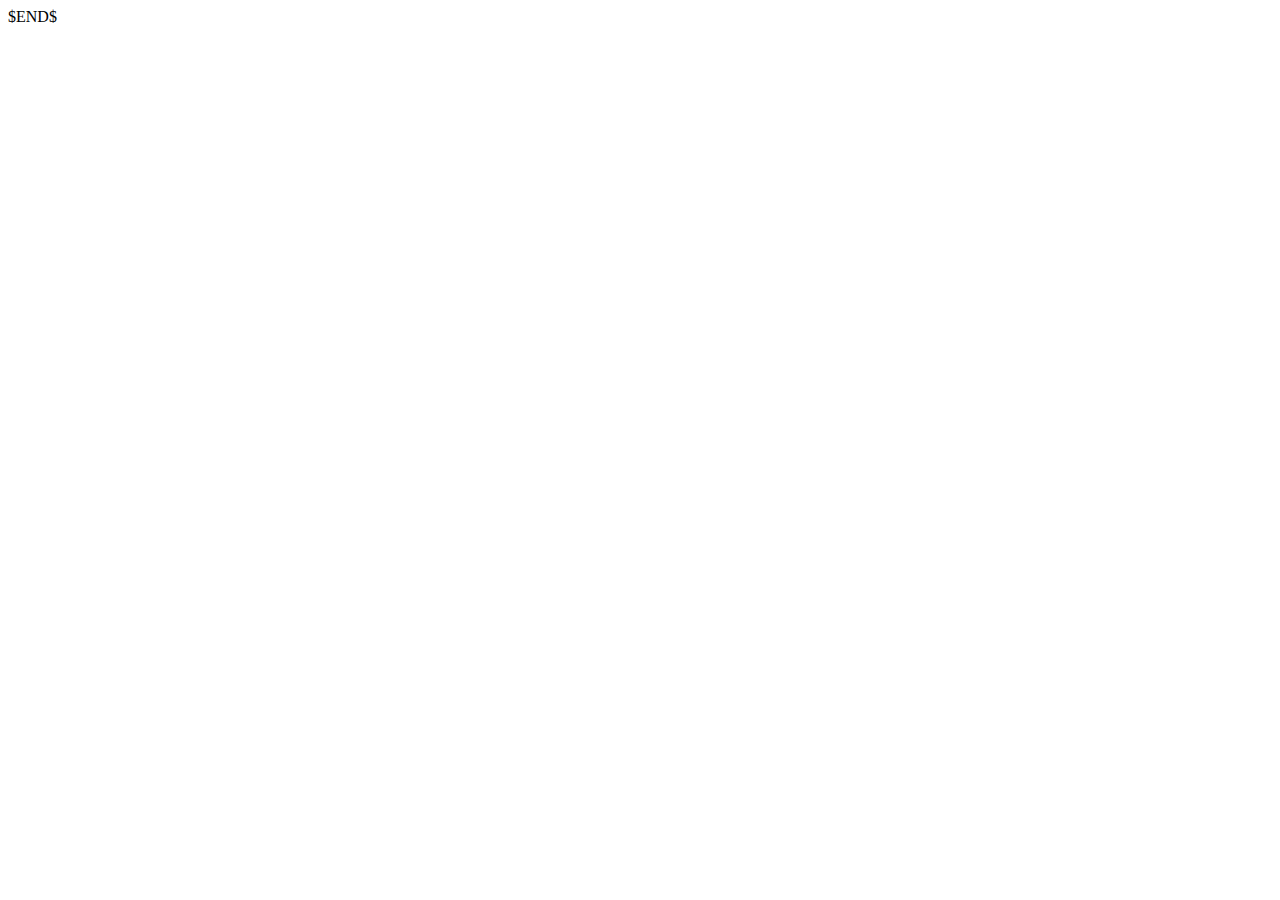
==== part3/index.html @ 50ca7e5f "Initial commit" ====
<!doctype html>
<html lang="en">
<head>
    <meta charset="UTF-8">
    <meta name="viewport"
          content="width=device-width, user-scalable=no, initial-scale=1.0, maximum-scale=1.0, minimum-scale=1.0">
    <meta http-equiv="X-UA-Compatible" content="ie=edge">
    <title>$Title$   16.12.2023</title>
</head>
<body>
$END$

<script>



</script>
</body>
</html>
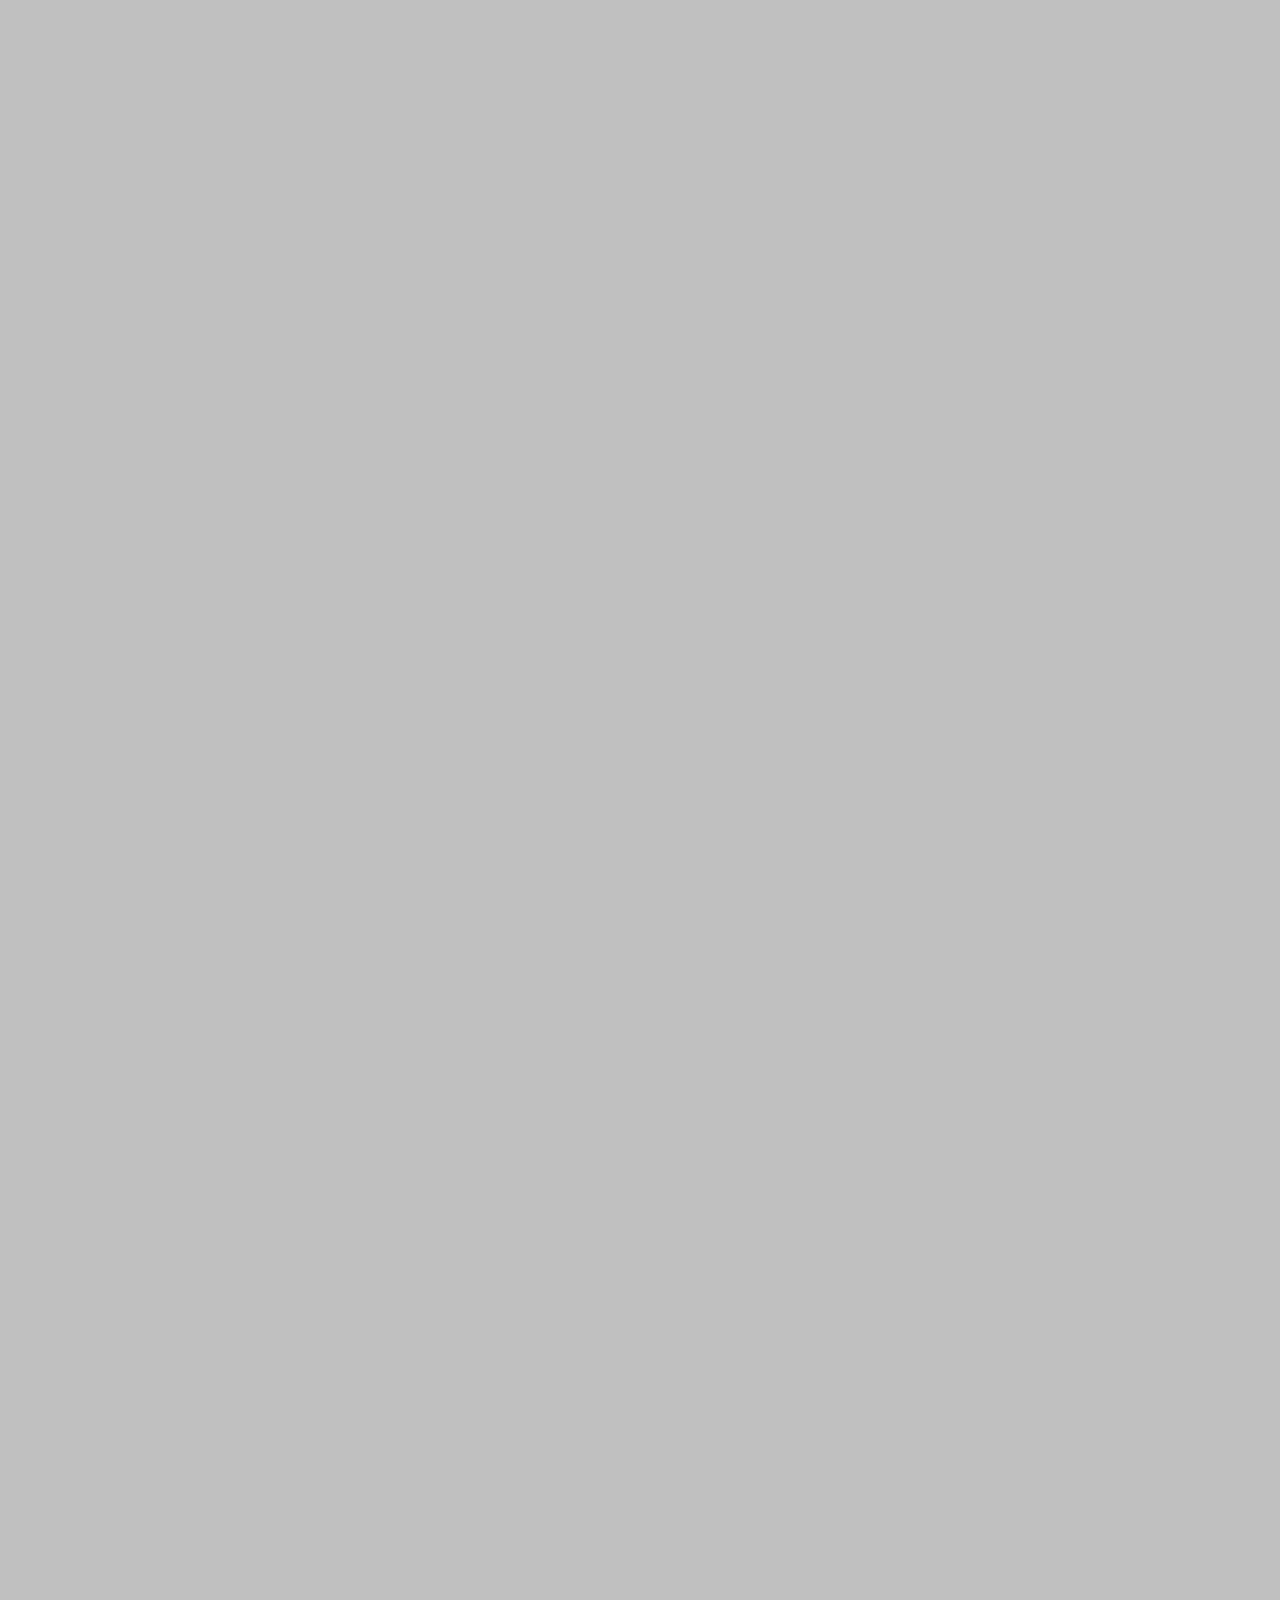
==== commit e74c3e4a: "іва" ====
--- a/part3/index.html
+++ b/part3/index.html
@@ -5,16 +5,164 @@
     <meta name="viewport"
           content="width=device-width, user-scalable=no, initial-scale=1.0, maximum-scale=1.0, minimum-scale=1.0">
     <meta http-equiv="X-UA-Compatible" content="ie=edge">
-    <title>$Title$   16.12.2023</title>
+    <title>Title 16.12.2023</title>
+    <link rel="stylesheet" href="asd.css">
 </head>
 <body>
-$END$
 
-<script>
+<div class="gallery">
+    <iframe width="280"
+            height="117"
+            src="https://www.youtube.com/embed/L4L6E2xtdxs?si=NsY0LQYeoJ5AB_VU"
+            title="YouTube video player"
+            frameborder="0"
+            allow="accelerometer; autoplay; clipboard-write; encrypted-media; gyroscope; picture-in-picture; web-share"
+            allowfullscreen>
+
+    </iframe>
+
+    <iframe width="280"
+            height="117"
+            src="https://www.youtube.com/embed/hn5rbXMJnaU?si=YajxQI98RdavRWe8"
+            title="YouTube video player"
+            frameborder="0"
+            allow="accelerometer; autoplay; clipboard-write; encrypted-media; gyroscope; picture-in-picture; web-share"
+            allowfullscreen></iframe>
+    <iframe width="280"
+            height="117"
+            src="https://www.youtube.com/embed/L4L6E2xtdxs?si=NsY0LQYeoJ5AB_VU"
+            title="YouTube video player"
+            frameborder="0"
+            allow="accelerometer; autoplay; clipboard-write; encrypted-media; gyroscope; picture-in-picture; web-share"
+            allowfullscreen>
+
+    </iframe>
+
+    <iframe width="280"
+            height="117"
+            src="https://www.youtube.com/embed/hn5rbXMJnaU?si=YajxQI98RdavRWe8"
+            title="YouTube video player"
+            frameborder="0"
+            allow="accelerometer; autoplay; clipboard-write; encrypted-media; gyroscope; picture-in-picture; web-share"
+            allowfullscreen></iframe>
 
 
+</div>
+<div class="gallery">
+    <iframe width="280"
+            height="117"
+            src="https://www.youtube.com/embed/L4L6E2xtdxs?si=NsY0LQYeoJ5AB_VU"
+            title="YouTube video player"
+            frameborder="0"
+            allow="accelerometer; autoplay; clipboard-write; encrypted-media; gyroscope; picture-in-picture; web-share"
+            allowfullscreen>
 
-</script>
+    </iframe>
+
+    <iframe width="280"
+            height="117"
+            src="https://www.youtube.com/embed/hn5rbXMJnaU?si=YajxQI98RdavRWe8"
+            title="YouTube video player"
+            frameborder="0"
+            allow="accelerometer; autoplay; clipboard-write; encrypted-media; gyroscope; picture-in-picture; web-share"
+            allowfullscreen></iframe>
+    <iframe width="280"
+            height="117"
+            src="https://www.youtube.com/embed/L4L6E2xtdxs?si=NsY0LQYeoJ5AB_VU"
+            title="YouTube video player"
+            frameborder="0"
+            allow="accelerometer; autoplay; clipboard-write; encrypted-media; gyroscope; picture-in-picture; web-share"
+            allowfullscreen>
+
+    </iframe>
+
+    <iframe width="280"
+            height="117"
+            src="https://www.youtube.com/embed/hn5rbXMJnaU?si=YajxQI98RdavRWe8"
+            title="YouTube video player"
+            frameborder="0"
+            allow="accelerometer; autoplay; clipboard-write; encrypted-media; gyroscope; picture-in-picture; web-share"
+            allowfullscreen></iframe>
+
+
+</div>
+<div class="gallery">
+    <iframe width="280"
+            height="117"
+            src="https://www.youtube.com/embed/L4L6E2xtdxs?si=NsY0LQYeoJ5AB_VU"
+            title="YouTube video player"
+            frameborder="0"
+            allow="accelerometer; autoplay; clipboard-write; encrypted-media; gyroscope; picture-in-picture; web-share"
+            allowfullscreen>
+
+    </iframe>
+
+    <iframe width="280"
+            height="117"
+            src="https://www.youtube.com/embed/hn5rbXMJnaU?si=YajxQI98RdavRWe8"
+            title="YouTube video player"
+            frameborder="0"
+            allow="accelerometer; autoplay; clipboard-write; encrypted-media; gyroscope; picture-in-picture; web-share"
+            allowfullscreen></iframe>
+    <iframe width="280"
+            height="117"
+            src="https://www.youtube.com/embed/L4L6E2xtdxs?si=NsY0LQYeoJ5AB_VU"
+            title="YouTube video player"
+            frameborder="0"
+            allow="accelerometer; autoplay; clipboard-write; encrypted-media; gyroscope; picture-in-picture; web-share"
+            allowfullscreen>
+
+    </iframe>
+
+    <iframe width="280"
+            height="117"
+            src="https://www.youtube.com/embed/hn5rbXMJnaU?si=YajxQI98RdavRWe8"
+            title="YouTube video player"
+            frameborder="0"
+            allow="accelerometer; autoplay; clipboard-write; encrypted-media; gyroscope; picture-in-picture; web-share"
+            allowfullscreen></iframe>
+
+
+</div>
+<div class="gallery">
+    <iframe width="280"
+            height="117"
+            src="https://www.youtube.com/embed/L4L6E2xtdxs?si=NsY0LQYeoJ5AB_VU"
+            title="YouTube video player"
+            frameborder="0"
+            allow="accelerometer; autoplay; clipboard-write; encrypted-media; gyroscope; picture-in-picture; web-share"
+            allowfullscreen>
+
+    </iframe>
+
+    <iframe width="280"
+            height="117"
+            src="https://www.youtube.com/embed/hn5rbXMJnaU?si=YajxQI98RdavRWe8"
+            title="YouTube video player"
+            frameborder="0"
+            allow="accelerometer; autoplay; clipboard-write; encrypted-media; gyroscope; picture-in-picture; web-share"
+            allowfullscreen></iframe>
+    <iframe width="280"
+            height="117"
+            src="https://www.youtube.com/embed/L4L6E2xtdxs?si=NsY0LQYeoJ5AB_VU"
+            title="YouTube video player"
+            frameborder="0"
+            allow="accelerometer; autoplay; clipboard-write; encrypted-media; gyroscope; picture-in-picture; web-share"
+            allowfullscreen>
+
+    </iframe>
+
+    <iframe width="280"
+            height="117"
+            src="https://www.youtube.com/embed/hn5rbXMJnaU?si=YajxQI98RdavRWe8"
+            title="YouTube video player"
+            frameborder="0"
+            allow="accelerometer; autoplay; clipboard-write; encrypted-media; gyroscope; picture-in-picture; web-share"
+            allowfullscreen></iframe>
+
+
+</div>
+
 </body>
 </html>
 
--- a/part3/asd.css
+++ b/part3/asd.css
@@ -0,0 +1,14 @@
+body {
+    margin: 0;
+
+}
+
+
+.gallery {
+    height: 400px;
+    background: silver;
+    display: flex;
+    justify-content: space-evenly;
+    align-items: center;
+
+}
